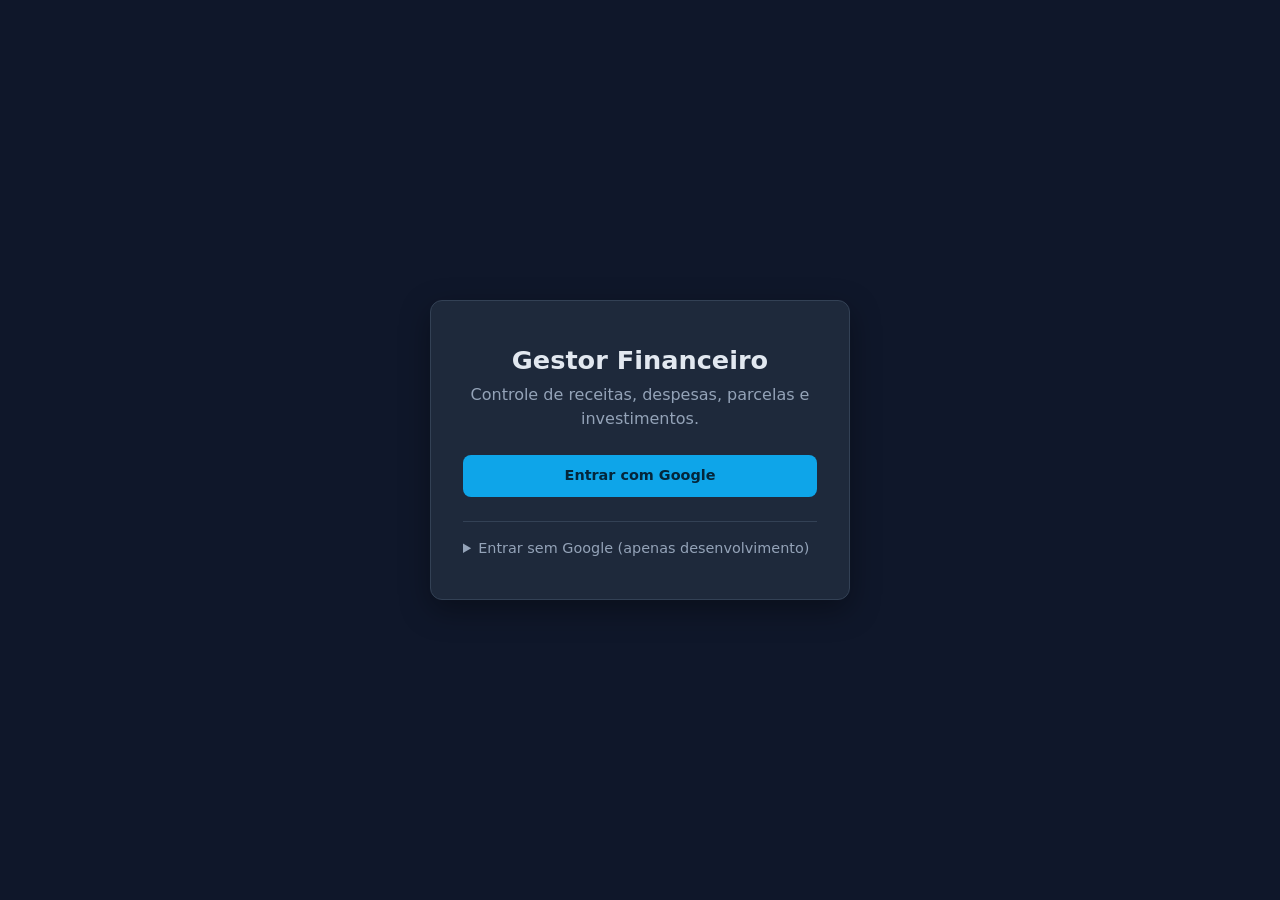
==== static/index.html @ 4e7cf941 "feat(frontend+deploy): completar a Fase 2 — frontend de referência e artefatos do Azure A Fase 2 arr" ====
<!DOCTYPE html>
<html lang="pt-BR">
<head>
  <meta charset="utf-8">
  <meta name="viewport" content="width=device-width, initial-scale=1">
  <title>Gestor Financeiro</title>
  <link rel="stylesheet" href="/static/styles.css">
</head>
<body>
  <!-- ============================================================
       Tela de login (exibida quando /auth/me responde 401)
       ============================================================ -->
  <section id="tela-login" class="tela-login oculto">
    <div class="cartao-login">
      <h1>Gestor Financeiro</h1>
      <p class="subtitulo">Controle de receitas, despesas, parcelas e investimentos.</p>
      <a id="btn-google" class="botao botao-primario botao-largo" href="/auth/login">
        Entrar com Google
      </a>

      <details class="dev-login">
        <summary>Entrar sem Google (apenas desenvolvimento)</summary>
        <p class="dica">
          Disponível somente com <code>ENABLE_DEV_LOGIN=true</code> fora de produção.
          Em produção responde <code>403 dev_login_disabled</code>.
        </p>
        <input id="dev-user" type="text" placeholder="user_id" value="dev">
        <button id="btn-dev-login" class="botao botao-secundario">Entrar como dev</button>
      </details>

      <p id="login-erro" class="erro oculto"></p>
    </div>
  </section>

  <!-- ============================================================
       Aplicação
       ============================================================ -->
  <div id="app" class="oculto">
    <header class="topo">
      <div class="usuario">
        <img id="usuario-avatar" alt="" class="avatar oculto">
        <div>
          <strong id="usuario-nome">—</strong>
          <span id="usuario-email" class="subtexto"></span>
        </div>
      </div>
      <nav class="abas" id="abas">
        <button class="aba ativa" data-aba="painel">Painel</button>
        <button class="aba" data-aba="transacoes">Transações</button>
        <button class="aba" data-aba="parcelas">Parcelas</button>
        <button class="aba" data-aba="investimentos">Investimentos</button>
        <button class="aba" data-aba="openfinance">Open Finance</button>
      </nav>
      <button id="btn-logout" class="botao botao-fantasma">Sair</button>
    </header>

    <main>
      <!-- ---------------- Painel ---------------- -->
      <section class="painel" data-painel="painel">
        <div class="cartoes-resumo" id="cartoes-resumo">
          <div class="cartao"><span class="rotulo">Receitas</span><strong id="res-income" data-valor>—</strong></div>
          <div class="cartao"><span class="rotulo">Despesas avulsas</span><strong id="res-avulsa" data-valor>—</strong></div>
          <div class="cartao"><span class="rotulo">Parcelas ativas</span><strong id="res-parcelas" data-valor>—</strong></div>
          <div class="cartao cartao-destaque"><span class="rotulo">Saldo</span><strong id="res-balance" data-valor>—</strong></div>
        </div>

        <div class="duas-colunas">
          <article class="bloco">
            <h2>Sugestões</h2>
            <div id="lista-sugestoes" class="lista-cartoes"><p class="vazio">Carregando…</p></div>
          </article>
          <article class="bloco">
            <h2>Portfólio</h2>
            <div id="resumo-portfolio"><p class="vazio">Carregando…</p></div>
          </article>
        </div>
      </section>

      <!-- ---------------- Transações ---------------- -->
      <section class="painel oculto" data-painel="transacoes">
        <article class="bloco">
          <h2>Nova transação</h2>
          <form id="form-transacao" class="formulario" autocomplete="off">
            <input type="hidden" name="id">
            <label>Descrição
              <input name="description" required maxlength="255" placeholder="Ex.: Supermercado">
            </label>
            <label>Valor (R$)
              <input name="amount" type="number" step="0.01" min="0.01" required placeholder="0,00">
            </label>
            <label>Tipo
              <select name="type" required>
                <option value="expense">Despesa</option>
                <option value="income">Receita</option>
              </select>
            </label>
            <label>Data
              <input name="date" type="date">
            </label>
            <div class="acoes-form">
              <button type="submit" class="botao botao-primario" id="btn-transacao-salvar">Adicionar</button>
              <button type="button" class="botao botao-fantasma oculto" id="btn-transacao-cancelar">Cancelar edição</button>
            </div>
          </form>
          <p class="erro oculto" data-erro="transacao"></p>
        </article>

        <article class="bloco">
          <div class="cabecalho-bloco">
            <h2>Transações</h2>
            <button class="botao botao-secundario" id="btn-importar">Importar extrato simulado</button>
          </div>
          <div class="tabela-wrap">
            <table class="tabela">
              <thead>
                <tr><th>Data</th><th>Descrição</th><th class="num">Valor</th><th>Tipo</th><th></th></tr>
              </thead>
              <tbody id="corpo-transacoes"></tbody>
            </table>
          </div>
          <div class="paginacao" id="pag-transacoes"></div>
        </article>
      </section>

      <!-- ---------------- Parcelas ---------------- -->
      <section class="painel oculto" data-painel="parcelas">
        <article class="bloco">
          <h2>Nova compra parcelada</h2>
          <form id="form-parcela" class="formulario" autocomplete="off">
            <input type="hidden" name="id">
            <label>Descrição
              <input name="description" required maxlength="255" placeholder="Ex.: Notebook">
            </label>
            <label>Valor da parcela (R$)
              <input name="monthly_value" type="number" step="0.01" min="0.01" required>
            </label>
            <label>Nº de parcelas
              <input name="total_months" type="number" min="1" step="1" required>
            </label>
            <label>Início
              <input name="date_added" type="date">
            </label>
            <div class="acoes-form">
              <button type="submit" class="botao botao-primario" id="btn-parcela-salvar">Adicionar</button>
              <button type="button" class="botao botao-fantasma oculto" id="btn-parcela-cancelar">Cancelar edição</button>
            </div>
          </form>
          <p class="erro oculto" data-erro="parcela"></p>
        </article>

        <article class="bloco">
          <h2>Parcelas</h2>
          <div class="tabela-wrap">
            <table class="tabela">
              <thead>
                <tr><th>Início</th><th>Descrição</th><th class="num">Parcela</th><th class="num">Meses</th><th>Situação</th><th></th></tr>
              </thead>
              <tbody id="corpo-parcelas"></tbody>
            </table>
          </div>
          <div class="paginacao" id="pag-parcelas"></div>
        </article>
      </section>

      <!-- ---------------- Investimentos ---------------- -->
      <section class="painel oculto" data-painel="investimentos">
        <article class="bloco">
          <h2>Novo investimento</h2>
          <form id="form-investimento" class="formulario" autocomplete="off">
            <input type="hidden" name="id">
            <label>Nome
              <input name="name" required maxlength="256" placeholder="Ex.: Tesla">
            </label>
            <label>Tipo
              <select name="asset_type" required>
                <option value="stocks">Ações</option>
                <option value="reit">Fundo imobiliário</option>
                <option value="funds">Fundo</option>
                <option value="bonds">Renda fixa</option>
                <option value="savings">Poupança</option>
                <option value="crypto">Cripto</option>
                <option value="real_estate">Imóvel</option>
                <option value="commodities">Commodities</option>
              </select>
            </label>
            <label>Quantidade
              <input name="amount" type="number" step="any" min="0" required>
            </label>
            <label>Preço de compra
              <input name="purchase_price" type="number" step="0.01" min="0" required>
            </label>
            <label>Preço atual
              <input name="current_price" type="number" step="0.01" min="0">
            </label>
            <label>Data da compra
              <input name="purchase_date" type="date">
            </label>
            <label>Retorno alvo (%)
              <input name="target_return" type="number" step="any">
            </label>
            <label>Situação
              <select name="status" required>
                <option value="active">Ativo</option>
                <option value="sold">Vendido</option>
                <option value="matured">Vencido</option>
              </select>
            </label>
            <label class="largo">Observações
              <input name="notes" maxlength="1024">
            </label>
            <div class="acoes-form">
              <button type="submit" class="botao botao-primario" id="btn-investimento-salvar">Adicionar</button>
              <button type="button" class="botao botao-fantasma oculto" id="btn-investimento-cancelar">Cancelar edição</button>
            </div>
          </form>
          <p class="erro oculto" data-erro="investimento"></p>
        </article>

        <article class="bloco">
          <div class="cabecalho-bloco">
            <h2>Investimentos</h2>
            <div class="filtros">
              <select id="filtro-asset-type">
                <option value="">Todos os tipos</option>
                <option value="stocks">Ações</option>
                <option value="reit">FII</option>
                <option value="funds">Fundos</option>
                <option value="bonds">Renda fixa</option>
                <option value="savings">Poupança</option>
                <option value="crypto">Cripto</option>
                <option value="real_estate">Imóvel</option>
                <option value="commodities">Commodities</option>
              </select>
              <select id="filtro-status">
                <option value="">Todas as situações</option>
                <option value="active">Ativo</option>
                <option value="sold">Vendido</option>
                <option value="matured">Vencido</option>
              </select>
            </div>
          </div>
          <div class="tabela-wrap">
            <table class="tabela">
              <thead>
                <tr><th>Compra</th><th>Nome</th><th>Tipo</th><th class="num">Qtd</th><th class="num">Preço</th><th class="num">Atual</th><th class="num">Retorno</th><th></th></tr>
              </thead>
              <tbody id="corpo-investimentos"></tbody>
            </table>
          </div>
          <div class="paginacao" id="pag-investimentos"></div>
        </article>
      </section>

      <!-- ---------------- Open Finance ---------------- -->
      <section class="painel oculto" data-painel="openfinance">
        <article class="bloco">
          <h2>Sincronização</h2>
          <p class="dica">
            A sync exige um consentimento <code>active</code>. Sem ele a API responde
            <code>400 no_active_consent</code>. Transações duplicadas são ignoradas pela
            impressão digital <code>data|tipo|valor|descrição</code>.
          </p>
          <div class="acoes-form">
            <button class="botao botao-secundario" id="btn-novo-consent">Criar consentimento</button>
            <button class="botao botao-primario" id="btn-sync">Sincronizar agora</button>
          </div>
          <p class="erro oculto" data-erro="openfinance"></p>
          <p class="sucesso oculto" data-sucesso="openfinance"></p>
        </article>

        <article class="bloco">
          <h2>Consentimentos</h2>
          <div class="tabela-wrap">
            <table class="tabela">
              <thead>
                <tr><th>Criado em</th><th>consent_id</th><th>Provider</th><th>Escopos</th><th>Status</th></tr>
              </thead>
              <tbody id="corpo-consents"></tbody>
            </table>
          </div>
        </article>
      </section>
    </main>

    <div id="toast" class="toast oculto"></div>
  </div>

  <script src="/static/app.js"></script>
</body>
</html>
---- static/styles.css ----
/* ==========================================================================
   Gestor Financeiro — estilos do frontend de referência.
   CSS puro, sem CDN e sem build: o app precisa funcionar offline e o Azure
   serve os arquivos direto de static/.
   ========================================================================== */

:root {
  --fundo: #0f172a;
  --superficie: #1e293b;
  --superficie-2: #273449;
  --borda: #334155;
  --texto: #e2e8f0;
  --texto-suave: #94a3b8;
  --primaria: #38bdf8;
  --primaria-forte: #0ea5e9;
  --sucesso: #4ade80;
  --perigo: #f87171;
  --alerta: #fbbf24;
  --raio: 12px;
  --sombra: 0 10px 30px rgba(0, 0, 0, .35);
}

* { box-sizing: border-box; }

body {
  margin: 0;
  font-family: system-ui, -apple-system, "Segoe UI", Roboto, sans-serif;
  background: var(--fundo);
  color: var(--texto);
  line-height: 1.5;
}

.oculto { display: none !important; }

/* --------------------------------------------------------------------------
   Login
   -------------------------------------------------------------------------- */
.tela-login {
  min-height: 100vh;
  display: grid;
  place-items: center;
  padding: 24px;
}

.cartao-login {
  background: var(--superficie);
  border: 1px solid var(--borda);
  border-radius: var(--raio);
  box-shadow: var(--sombra);
  padding: 40px 32px;
  width: min(420px, 100%);
  text-align: center;
}

.cartao-login h1 { margin: 0 0 4px; font-size: 1.6rem; }
.subtitulo { color: var(--texto-suave); margin: 0 0 24px; }

.dev-login {
  margin-top: 24px;
  text-align: left;
  border-top: 1px solid var(--borda);
  padding-top: 16px;
}

.dev-login summary { cursor: pointer; color: var(--texto-suave); font-size: .9rem; }
.dev-login input { margin: 12px 0 8px; width: 100%; }

/* --------------------------------------------------------------------------
   Botões
   -------------------------------------------------------------------------- */
.botao {
  border: 1px solid transparent;
  border-radius: 8px;
  padding: 9px 16px;
  font-size: .9rem;
  font-weight: 600;
  cursor: pointer;
  text-decoration: none;
  display: inline-block;
  transition: filter .15s ease, background .15s ease;
}

.botao:disabled { opacity: .55; cursor: progress; }
.botao:hover:not(:disabled) { filter: brightness(1.12); }

.botao-primario { background: var(--primaria-forte); color: #04263a; }
.botao-secundario { background: var(--superficie-2); color: var(--texto); border-color: var(--borda); }
.botao-fantasma { background: transparent; color: var(--texto-suave); border-color: var(--borda); }
.botao-perigo { background: transparent; color: var(--perigo); border-color: transparent; padding: 4px 8px; }
.botao-largo { width: 100%; }
.botao-mini { padding: 4px 10px; font-size: .8rem; }

/* --------------------------------------------------------------------------
   Layout
   -------------------------------------------------------------------------- */
.topo {
  display: flex;
  align-items: center;
  gap: 20px;
  padding: 14px 24px;
  background: var(--superficie);
  border-bottom: 1px solid var(--borda);
  position: sticky;
  top: 0;
  z-index: 10;
  flex-wrap: wrap;
}

.usuario { display: flex; align-items: center; gap: 10px; min-width: 180px; }
.avatar { width: 34px; height: 34px; border-radius: 50%; }
.subtexto { display: block; font-size: .78rem; color: var(--texto-suave); }

.abas { display: flex; gap: 4px; flex: 1; flex-wrap: wrap; }

.aba {
  background: transparent;
  border: none;
  color: var(--texto-suave);
  padding: 8px 14px;
  border-radius: 8px;
  cursor: pointer;
  font-size: .9rem;
  font-weight: 500;
}

.aba:hover { background: var(--superficie-2); color: var(--texto); }
.aba.ativa { background: var(--primaria-forte); color: #04263a; font-weight: 700; }

main { padding: 24px; max-width: 1180px; margin: 0 auto; }

.duas-colunas {
  display: grid;
  grid-template-columns: repeat(auto-fit, minmax(320px, 1fr));
  gap: 20px;
  margin-top: 20px;
}

.bloco {
  background: var(--superficie);
  border: 1px solid var(--borda);
  border-radius: var(--raio);
  padding: 20px;
  margin-bottom: 20px;
}

.bloco h2 { margin: 0 0 14px; font-size: 1.05rem; }

.cabecalho-bloco {
  display: flex;
  align-items: center;
  justify-content: space-between;
  gap: 12px;
  flex-wrap: wrap;
  margin-bottom: 14px;
}

.cabecalho-bloco h2 { margin: 0; }
.filtros { display: flex; gap: 8px; flex-wrap: wrap; }

/* --------------------------------------------------------------------------
   Cartões de resumo
   -------------------------------------------------------------------------- */
.cartoes-resumo {
  display: grid;
  grid-template-columns: repeat(auto-fit, minmax(180px, 1fr));
  gap: 16px;
}

.cartao {
  background: var(--superficie);
  border: 1px solid var(--borda);
  border-radius: var(--raio);
  padding: 18px;
}

.cartao .rotulo {
  display: block;
  font-size: .78rem;
  text-transform: uppercase;
  letter-spacing: .06em;
  color: var(--texto-suave);
  margin-bottom: 6px;
}

.cartao strong { font-size: 1.45rem; font-variant-numeric: tabular-nums; }
.cartao-destaque { border-color: var(--primaria-forte); }

.positivo { color: var(--sucesso); }
.negativo { color: var(--perigo); }

/* --------------------------------------------------------------------------
   Formulários
   -------------------------------------------------------------------------- */
.formulario {
  display: grid;
  grid-template-columns: repeat(auto-fit, minmax(170px, 1fr));
  gap: 12px;
  align-items: end;
}

.formulario label {
  display: flex;
  flex-direction: column;
  gap: 5px;
  font-size: .82rem;
  color: var(--texto-suave);
}

.formulario label.largo { grid-column: 1 / -1; }
.acoes-form { display: flex; gap: 8px; align-items: center; flex-wrap: wrap; }

input, select, textarea {
  background: var(--fundo);
  border: 1px solid var(--borda);
  border-radius: 8px;
  color: var(--texto);
  padding: 9px 11px;
  font-size: .9rem;
  font-family: inherit;
}

input:focus, select:focus, textarea:focus {
  outline: 2px solid var(--primaria-forte);
  outline-offset: 1px;
}

input[type="date"] { color-scheme: dark; }

/* --------------------------------------------------------------------------
   Tabelas
   -------------------------------------------------------------------------- */
.tabela-wrap { overflow-x: auto; }

.tabela { width: 100%; border-collapse: collapse; font-size: .88rem; }

.tabela th, .tabela td {
  text-align: left;
  padding: 9px 10px;
  border-bottom: 1px solid var(--borda);
  white-space: nowrap;
}

.tabela th {
  color: var(--texto-suave);
  font-weight: 600;
  font-size: .76rem;
  text-transform: uppercase;
  letter-spacing: .05em;
}

.tabela tbody tr:hover { background: var(--superficie-2); }
.tabela .num { text-align: right; font-variant-numeric: tabular-nums; }
.tabela td.descricao { white-space: normal; min-width: 180px; }

.etiqueta {
  display: inline-block;
  padding: 2px 9px;
  border-radius: 999px;
  font-size: .74rem;
  font-weight: 600;
  border: 1px solid var(--borda);
}

.etiqueta-receita { color: var(--sucesso); border-color: rgba(74, 222, 128, .4); }
.etiqueta-despesa { color: var(--perigo); border-color: rgba(248, 113, 113, .4); }
.etiqueta-active { color: var(--sucesso); border-color: rgba(74, 222, 128, .4); }
.etiqueta-sold, .etiqueta-matured, .etiqueta-revoked, .etiqueta-expired {
  color: var(--texto-suave);
}

.vazio { color: var(--texto-suave); font-style: italic; padding: 8px 0; }

/* --------------------------------------------------------------------------
   Paginação
   -------------------------------------------------------------------------- */
.paginacao {
  display: flex;
  align-items: center;
  gap: 10px;
  margin-top: 14px;
  font-size: .85rem;
  color: var(--texto-suave);
}

/* --------------------------------------------------------------------------
   Sugestões / mensagens
   -------------------------------------------------------------------------- */
.lista-cartoes { display: flex; flex-direction: column; gap: 10px; }

.item-sugestao {
  border-left: 3px solid var(--primaria);
  background: var(--superficie-2);
  border-radius: 8px;
  padding: 12px 14px;
}

.item-sugestao strong { display: block; margin-bottom: 3px; }
.item-sugestao p { margin: 0; font-size: .86rem; color: var(--texto-suave); }
.item-sugestao[data-tipo="alert"] { border-left-color: var(--perigo); }
.item-sugestao[data-tipo="tip"] { border-left-color: var(--alerta); }
.item-sugestao[data-tipo="goal"] { border-left-color: var(--sucesso); }
.item-sugestao .economia { font-size: .78rem; color: var(--sucesso); margin-top: 6px; }

.dica { color: var(--texto-suave); font-size: .85rem; }
.dica code, .erro code { background: var(--fundo); padding: 1px 5px; border-radius: 4px; font-size: .85em; }

.erro {
  color: var(--perigo);
  background: rgba(248, 113, 113, .1);
  border: 1px solid rgba(248, 113, 113, .3);
  border-radius: 8px;
  padding: 10px 12px;
  font-size: .86rem;
  margin: 12px 0 0;
}

.sucesso {
  color: var(--sucesso);
  background: rgba(74, 222, 128, .1);
  border: 1px solid rgba(74, 222, 128, .3);
  border-radius: 8px;
  padding: 10px 12px;
  font-size: .86rem;
  margin: 12px 0 0;
}

.toast {
  position: fixed;
  bottom: 22px;
  left: 50%;
  transform: translateX(-50%);
  background: var(--superficie-2);
  border: 1px solid var(--borda);
  border-radius: 999px;
  padding: 10px 20px;
  box-shadow: var(--sombra);
  font-size: .88rem;
  z-index: 50;
}

.toast.erro-toast { border-color: var(--perigo); color: var(--perigo); }

@media (max-width: 640px) {
  .topo { gap: 10px; padding: 12px; }
  main { padding: 14px; }
  .abas { order: 3; width: 100%; }
}
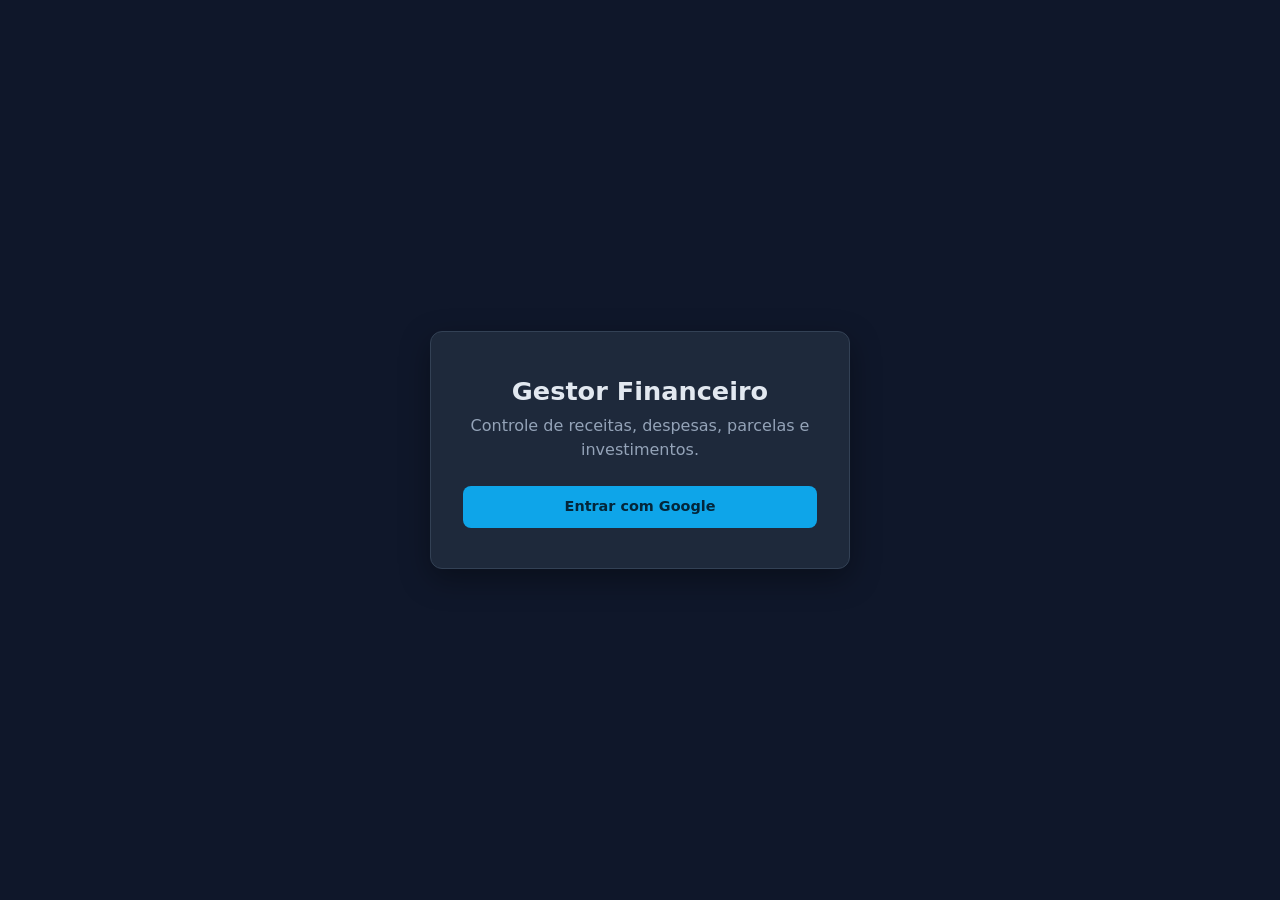
==== commit 5bd6a8b3: "feat(login): entrar sem conta do Google deixa de ser um beco sem saída O servidor de teste registrou" ====
--- a/static/index.html
+++ b/static/index.html
@@ -14,21 +14,31 @@
     <div class="cartao-login">
       <h1>Gestor Financeiro</h1>
       <p class="subtitulo">Controle de receitas, despesas, parcelas e investimentos.</p>
-      <a id="btn-google" class="botao botao-primario botao-largo" href="/auth/login">
+
+      <!-- Revelado só se GOOGLE_CLIENT_ID/SECRET estiverem configurados.
+           Começa oculto para não piscar um botão que este servidor não oferece. -->
+      <a id="btn-google" class="botao botao-primario botao-largo oculto" href="/auth/login">
         Entrar com Google
       </a>
 
-      <details class="dev-login">
-        <summary>Entrar sem Google (apenas desenvolvimento)</summary>
-        <p class="dica">
-          Disponível somente com <code>ENABLE_DEV_LOGIN=true</code> fora de produção.
-          Em produção responde <code>403 dev_login_disabled</code>.
+      <!-- Login sem Google. Antes vivia escondido num <details> rotulado
+           "apenas desenvolvimento": quem precisava entrar não achava. Agora é um
+           painel de primeira classe, mostrado quando /auth/methods confirma que
+           está liberado neste ambiente. -->
+      <div id="painel-dev-login" class="dev-login oculto">
+        <h2 id="titulo-dev-login">Entrar sem Google</h2>
+        <p class="dica" id="dica-dev-login">
+          Escolha um nome de usuário. Ele identifica seus dados e fica salvo só na
+          sua sessão — não existe senha.
         </p>
-        <input id="dev-user" type="text" placeholder="user_id" value="dev">
-        <button id="btn-dev-login" class="botao botao-secundario">Entrar como dev</button>
-      </details>
+        <label class="rotulo" for="dev-user">Usuário</label>
+        <input id="dev-user" type="text" placeholder="ex.: maria" value="dev"
+               autocomplete="username" spellcheck="false">
+        <button id="btn-dev-login" class="botao botao-secundario botao-largo">Entrar</button>
+      </div>
 
       <p id="login-erro" class="erro oculto"></p>
+      <p id="login-aviso" class="dica oculto"></p>
     </div>
   </section>
 
--- a/static/styles.css
+++ b/static/styles.css
@@ -63,7 +63,10 @@
 }
 
 .dev-login summary { cursor: pointer; color: var(--texto-suave); font-size: .9rem; }
-.dev-login input { margin: 12px 0 8px; width: 100%; }
+.dev-login input { margin: 4px 0 12px; width: 100%; }
+.dev-login h2 { font-size: 1rem; margin-bottom: 6px; }
+.dev-login .dica { margin-bottom: 12px; }
+.dev-login .rotulo { display: block; margin-bottom: 2px; }
 
 /* --------------------------------------------------------------------------
    Botões
